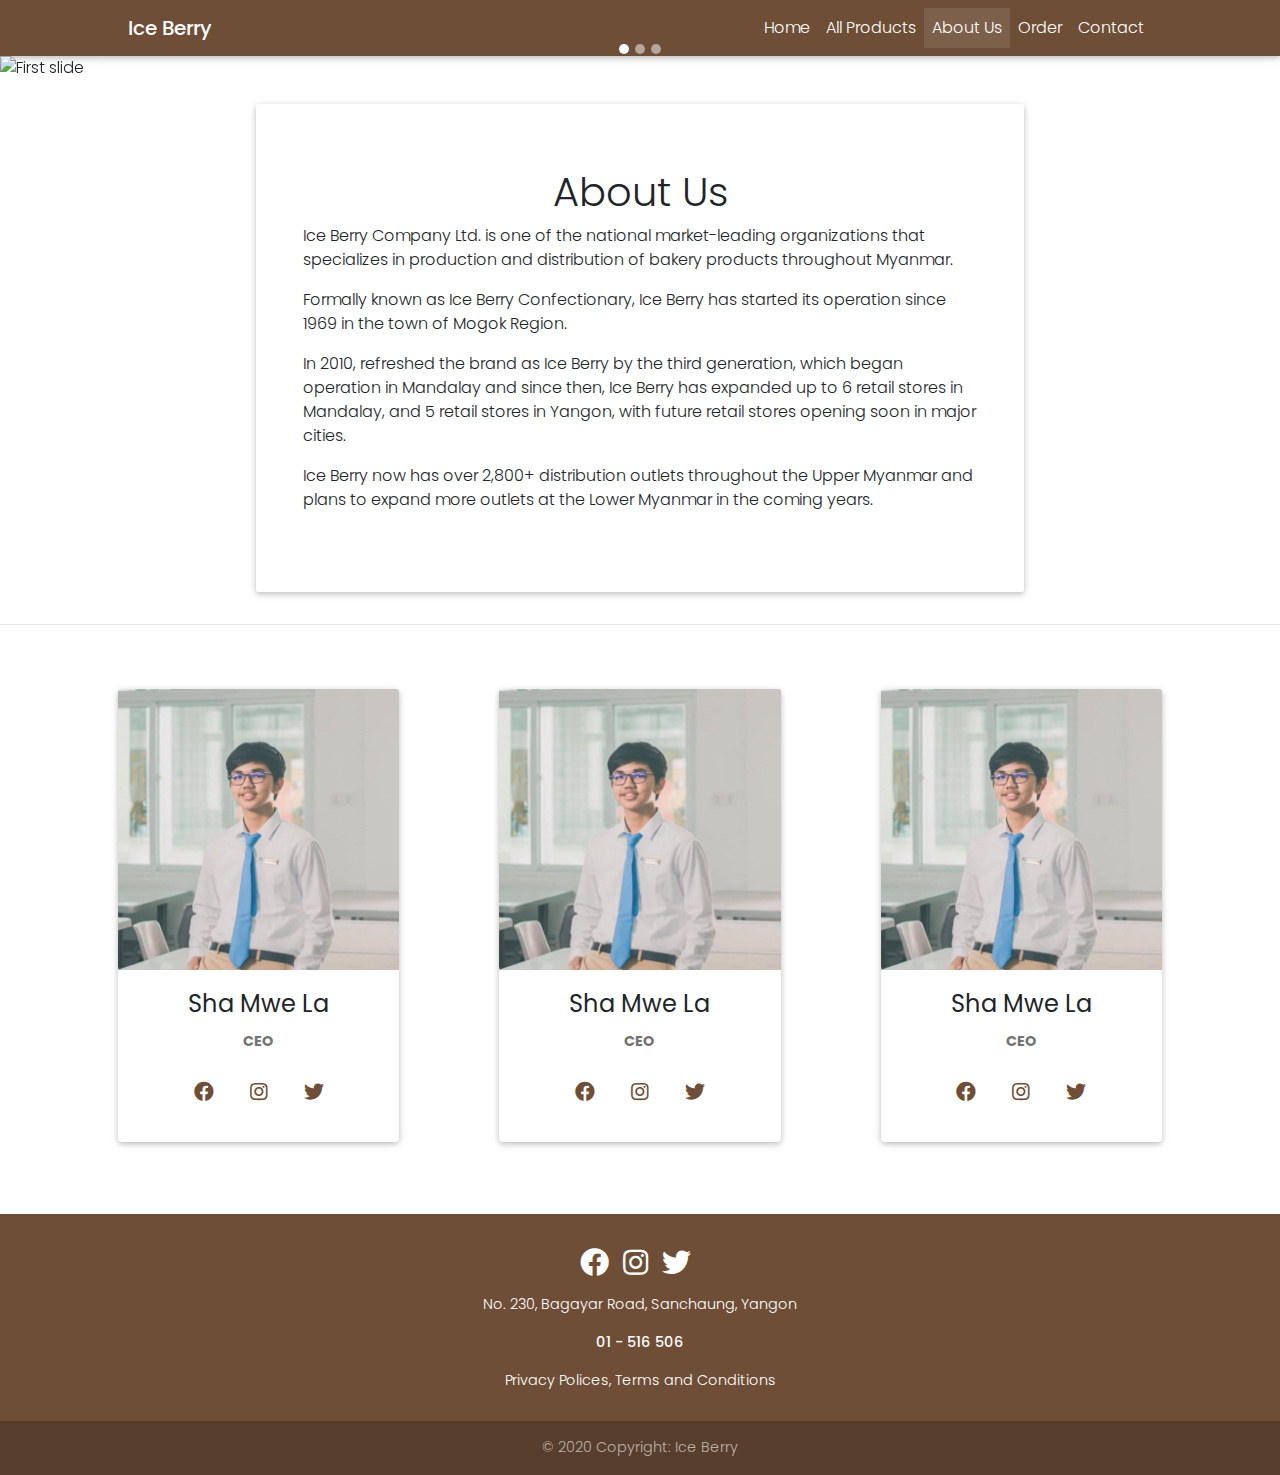
==== about-us.html @ b75a68b3 "add Employees' Social" ====
<!DOCTYPE html>
<html lang="en">

<head>
    <meta charset="UTF-8">
    <meta name="viewport" content="width=device-width, initial-scale=1, shrink-to-fit=no">
    <meta http-equiv="x-ua-compatible" content="ie=edge">
    <title>About Us</title>
    <!-- MDB icon -->
    <!-- <link rel="icon" href="img/mdb-favicon.ico" type="image/x-icon"> -->
    <!-- Font Awesome -->
    <link rel="stylesheet" href="https://use.fontawesome.com/releases/v5.11.2/css/all.css">
    <!-- Google Fonts Poppins -->
    <link href="https://fonts.googleapis.com/css2?family=Poppins:wght@400;700&display=swap" rel="stylesheet">
    <!-- Bootstrap core CSS -->
    <link rel="stylesheet" href="css/bootstrap.min.css">
    <!-- Material Design Bootstrap -->
    <link rel="stylesheet" href="css/mdb.min.css">
    <!-- Your custom styles (optional) -->
    <link rel="stylesheet" href="css/style.css">
</head>

<body>

    <!-- Start your project here-->



    <!--NAVBAR-->
    <header>

        <nav id="my-navbar" class="navbar navbar-expand-lg navbar-dark">

            <a class="navbar-brand" href="home.html"><strong>Ice Berry</strong></a>

            <button class="navbar-toggler" type="button" data-toggle="collapse" data-target="#navbarSupportedContent"
                aria-controls="navbarSupportedContent" aria-expanded="false" aria-label="Toggle navigation">
                <span class="navbar-toggler-icon"></span>
            </button>

            <div class="collapse navbar-collapse" id="navbarSupportedContent">
                <ul class="navbar-nav mr-auto">
                    <li class="nav-item">
                        <a class="nav-link" href="home.html">Home</a>
                    </li>
                    <li class="nav-item">
                        <a class="nav-link" href="all-products.html">All Products</a>
                    </li>
                    <li class="nav-item active">
                        <a class="nav-link" href="about-us.html">About Us<span class="sr-only">(current)</span></a>
                    </li>
                    <li class="nav-item">
                        <a class="nav-link" href="order.html">Order</a>
                    </li>
                    <li class="nav-item">
                        <a class="nav-link" href="contact.html">Contact</a>
                    </li>
                </ul>
            </div>
        </nav>

    </header>
    <!--NAVBAR-->



    <!-- CONTENTS -->



    <!-- ABOUT US IMAGES -->

    <div id="carousel-example-1z" class="carousel slide carousel-fade" data-ride="carousel">

        <!--Indicators-->
        <ol class="carousel-indicators">
            <li data-target="#carousel-example-1z" data-slide-to="0" class="active"></li>
            <li data-target="#carousel-example-1z" data-slide-to="1"></li>
            <li data-target="#carousel-example-1z" data-slide-to="2"></li>
        </ol>
        <!--/.Indicators-->
        <!--Slides-->
        <div class="carousel-inner" role="listbox">
            <!--First slide-->
            <div class="carousel-item active">
                <img class="d-block w-100" src="img/restaurant-photo-1.jpg" alt="First slide">
            </div>
            <!--/First slide-->
            <!--Second slide-->
            <div class="carousel-item">
                <img class="d-block w-100" src="img/restaurant-photo-2.jpg" alt="Second slide">
            </div>
            <!--/Second slide-->
            <!--Third slide-->
            <div class="carousel-item">
                <img class="d-block w-100" src="img/restaurant-photo-3.jpg" alt="Third slide">
            </div>
            <!--/Third slide-->
        </div>
        <!--/.Slides-->

        <!--Controls-->
        <a class="carousel-control-prev" href="#carousel-example-1z" role="button" data-slide="prev">
            <span class="carousel-control-prev-icon" aria-hidden="true"></span>
            <span class="sr-only">Previous</span>
        </a>
        <a class="carousel-control-next" href="#carousel-example-1z" role="button" data-slide="next">
            <span class="carousel-control-next-icon" aria-hidden="true"></span>
            <span class="sr-only">Next</span>
        </a>
        <!--/.Controls-->
    </div>
    <!-- ABOUT US IMAGES -->



    <br>



    <!-- ABOUT US TEXT -->
    <div style="padding-left: 20%; padding-right: 20%;">
        <div class="jumbotron">
            <div class="container">
                <h1 class="text-center">About Us</h1>
                <p>
                    Ice Berry Company Ltd. is one of the national market-leading organizations that specializes in
                    production and distribution of bakery products throughout Myanmar.
                </p>
                <p>
                    Formally known as Ice Berry Confectionary, Ice Berry has started its operation since 1969 in the
                    town of Mogok Region.
                </p>
                <p>
                    In 2010, refreshed the brand as Ice Berry by the third generation, which began operation in
                    Mandalay and since then, Ice Berry has expanded up to 6 retail stores in Mandalay, and 5 retail
                    stores in Yangon, with future retail stores opening soon in major cities.
                </p>
                <p>
                    Ice Berry now has over 2,800+ distribution outlets throughout the Upper Myanmar and plans to
                    expand more outlets at the Lower Myanmar in the coming years.
                </p>
            </div>
        </div>
    </div>
    <!-- ABOUT US TEXT -->



    <hr>




    <!-- EMPLOYEES -->

    <div class="container d-flex justify-content-between p-5 ">
        <!-- Card -->
        <div class="card employees">

            <!-- Card image -->
            <div class="view overlay">
                <img class="card-img-top" src="img/sha-mwe-la.jpg" alt="Card image cap">
                <a href="">
                    <div class="mask rgba-white-slight"></div>
                </a>
            </div>

            <!-- Card content -->
            <div class="card-body text-center">

                <!-- Title -->
                <h4 class="card-title">Sha Mwe La</h4>
                <!-- Text -->
                <p class="card-text">
                    <b>CEO</b>
                </p>
                <div class="employees-social">
                    <!--Facebook-->
                    <a class="btn-floating btn-lg btn-fb" type="button" role="button" href="https://www.facebook.com"
                        target="_blank"><i class="fab fa-facebook"></i></a>
                    <!--Instagram-->
                    <a class="btn-floating btn-lg btn-ig" type="button" role="button" href="https://www.instagram.com"
                        target="_blank"><i class="fab fa-instagram"></i></a>
                    <!--Twitter-->
                    <a class="btn-floating btn-lg btn-tw" type="button" role="button" href="https://twitter.com"
                        target="_blank"><i class="fab fa-twitter"></i></a>
                </div>

            </div>

        </div>
        <!-- Card -->

        <!-- Card -->
        <div class="card employees">

            <!-- Card image -->
            <div class="view overlay">
                <img class="card-img-top" src="img/sha-mwe-la.jpg" alt="Card image cap">
                <a href="">
                    <div class="mask rgba-white-slight"></div>
                </a>
            </div>

            <!-- Card content -->
            <div class="card-body text-center">

                <!-- Title -->
                <h4 class="card-title">Sha Mwe La</h4>
                <!-- Text -->
                <p class="card-text">
                    <b>CEO</b>
                </p>
                <div class="employees-social">
                    <!--Facebook-->
                    <a class="btn-floating btn-lg btn-fb" type="button" role="button" href="https://www.facebook.com"
                        target="_blank"><i class="fab fa-facebook"></i></a>
                    <!--Instagram-->
                    <a class="btn-floating btn-lg btn-ig" type="button" role="button" href="https://www.instagram.com"
                        target="_blank"><i class="fab fa-instagram"></i></a>
                    <!--Twitter-->
                    <a class="btn-floating btn-lg btn-tw" type="button" role="button" href="https://twitter.com"
                        target="_blank"><i class="fab fa-twitter"></i></a>
                </div>

            </div>

        </div>
        <!-- Card -->

        <!-- Card -->
        <div class="card employees">

            <!-- Card image -->
            <div class="view overlay">
                <img class="card-img-top" src="img/sha-mwe-la.jpg" alt="Card image cap">
                <a href="">
                    <div class="mask rgba-white-slight"></div>
                </a>
            </div>

            <!-- Card content -->
            <div class="card-body text-center">

                <!-- Title -->
                <h4 class="card-title">Sha Mwe La</h4>
                <!-- Text -->
                <p class="card-text">
                    <b>CEO</b>
                </p>
                <div class="employees-social">
                    <!--Facebook-->
                    <a class="btn-floating btn-lg btn-fb" type="button" role="button" href="https://www.facebook.com"
                        target="_blank"><i class="fab fa-facebook"></i></a>
                    <!--Instagram-->
                    <a class="btn-floating btn-lg btn-ig" type="button" role="button" href="https://www.instagram.com"
                        target="_blank"><i class="fab fa-instagram"></i></a>
                    <!--Twitter-->
                    <a class="btn-floating btn-lg btn-tw" type="button" role="button" href="https://twitter.com"
                        target="_blank"><i class="fab fa-twitter"></i></a>
                </div>

            </div>

        </div>
        <!-- Card -->
    </div>
    <!-- EMPLOYEES -->



    <br>



    <!-- CONTENTS -->



    <!--FOOTER-->
    <footer id="footer" class="page-footer font-small darken-3">
        <!-- SOCIAL MEDIA -->
        <div id="social-media-div" class="text-center">
            <a href="https://www.facebook.com/Ice-Berry-Cafe-110615587080088" target="_blank">
                <i class="social-media fab fa-facebook fa-2x"></i>
            </a>
            <a href="https://www.instagram.com" target="_blank">
                <i class="social-media fab fa-instagram fa-2x"></i>
            </a>
            <a href="https://twitter.com" target="_blank">
                <i class="social-media fab fa-twitter fa-2x"></i>
            </a>
        </div>
        <!-- SOCIAL MEDIA -->

        <!-- CONTACT BRIEF -->
        <div class="container">
            <p class="text-center">
                No. 230, Bagayar Road, Sanchaung, Yangon
            </p>

            <p class="text-center">
                <strong>
                    01 - 516 506
                </strong>
            </p>
        </div>

        <!-- Privacy Polices and Terms and Conditions -->
        <div class="container">
            <a href="#" id="modalActivate" data-toggle="modal" data-target="#exampleModalPreview">
                <p class="text-center">Privacy Polices, Terms and Conditions</p>
            </a>
        </div>

        <!-- Modal -->
        <div class="modal fade top" id="exampleModalPreview" tabindex="-1" role="dialog"
            aria-labelledby="exampleModalPreviewLabel" aria-hidden="true">
            <div class="modal-dialog modal-lg modal-frame modal-top" role="document">
                <div class="modal-content" style="color: black;">
                    <div class="modal-header">
                        <h5 class="modal-title" id="exampleModalPreviewLabel">Privacy Polices, Terms and Conditions</h5>
                    </div>
                    <div class="modal-body">
                        <p>Welcome to Ice Berry!</p>

                        <p>These terms and conditions outline the rules and regulations for the use of Ice Berry's
                            Website,
                            located at https://ice-berry.netlify.app/.</p>

                        <p>By accessing this website we assume you accept these terms and conditions. Do not continue to
                            use Ice
                            Berry if you do not agree to take all of the terms and conditions stated on this page.
                        </p>

                        <p>The following terminology applies to these Terms and Conditions, Privacy Statement and
                            Disclaimer
                            Notice and all Agreements: "Client", "You" and "Your" refers to you, the person log on this
                            website and
                            compliant to the Company’s terms and conditions. "The Company", "Ourselves", "We", "Our" and
                            "Us",
                            refers to our Company. "Party", "Parties", or "Us", refers to both the Client and ourselves.
                            All terms
                            refer to the offer, acceptance and consideration of payment necessary to undertake the
                            process of our
                            assistance to the Client in the most appropriate manner for the express purpose of meeting
                            the Client’s
                            needs in respect of provision of the Company’s stated services, in accordance with and
                            subject to,
                            prevailing law of Netherlands. Any use of the above terminology or other words in the
                            singular, plural,
                            capitalization and/or he/she or they, are taken as interchangeable and therefore as
                            referring to same.
                        </p>

                    </div>
                    <div class="modal-footer">
                        <button type="button" class="btn" data-dismiss="modal"
                            style="background-color: #6f4e37; color: white;">
                            Close
                        </button>
                    </div>
                </div>
            </div>
        </div>
        <!-- Modal -->
        <!-- Privacy Polices and Terms and Conditions -->

        <!-- Copyright -->
        <div class="footer-copyright text-center py-3">
            © 2020 Copyright: Ice Berry
        </div>
        <!-- Copyright -->

    </footer>
    <!--FOOTER-->
    <!-- End your project here-->

    <!-- jQuery -->
    <script type="text/javascript" src="js/jquery.min.js"></script>
    <!-- Bootstrap tooltips -->
    <script type="text/javascript" src="js/popper.min.js"></script>
    <!-- Bootstrap core JavaScript -->
    <script type="text/javascript" src="js/bootstrap.min.js"></script>
    <!-- MDB core JavaScript -->
    <script type="text/javascript" src="js/mdb.min.js"></script>
    <!-- Your custom scripts (optional) -->
    <script type="text/javascript"></script>

</body>

</html>
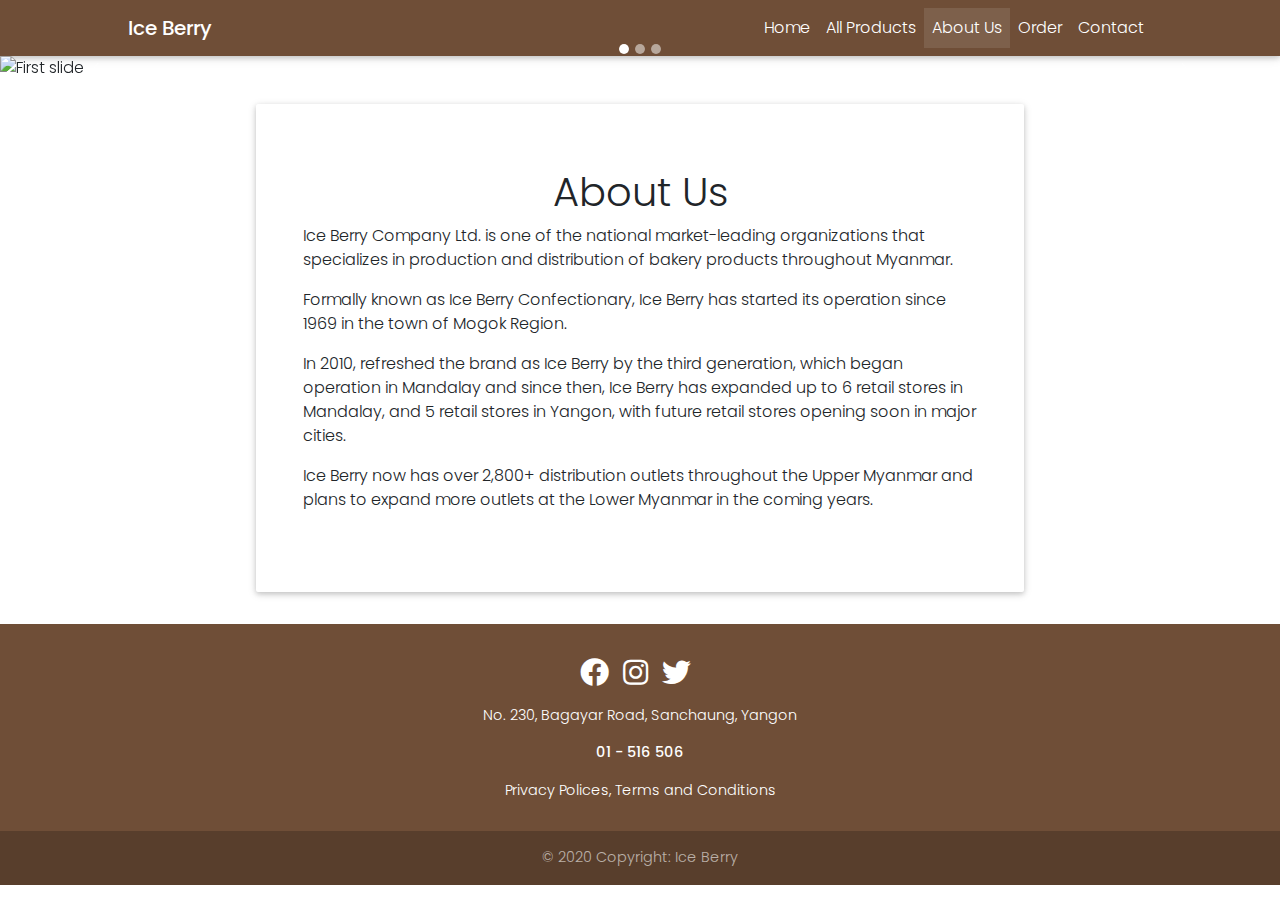
==== commit 74fe5cbd: "deleted Employees Cards" ====
--- a/about-us.html
+++ b/about-us.html
@@ -144,133 +144,6 @@
         </div>
     </div>
     <!-- ABOUT US TEXT -->
-
-
-
-    <hr>
-
-
-
-
-    <!-- EMPLOYEES -->
-
-    <div class="container d-flex justify-content-between p-5 ">
-        <!-- Card -->
-        <div class="card employees">
-
-            <!-- Card image -->
-            <div class="view overlay">
-                <img class="card-img-top" src="img/sha-mwe-la.jpg" alt="Card image cap">
-                <a href="">
-                    <div class="mask rgba-white-slight"></div>
-                </a>
-            </div>
-
-            <!-- Card content -->
-            <div class="card-body text-center">
-
-                <!-- Title -->
-                <h4 class="card-title">Sha Mwe La</h4>
-                <!-- Text -->
-                <p class="card-text">
-                    <b>CEO</b>
-                </p>
-                <div class="employees-social">
-                    <!--Facebook-->
-                    <a class="btn-floating btn-lg btn-fb" type="button" role="button" href="https://www.facebook.com"
-                        target="_blank"><i class="fab fa-facebook"></i></a>
-                    <!--Instagram-->
-                    <a class="btn-floating btn-lg btn-ig" type="button" role="button" href="https://www.instagram.com"
-                        target="_blank"><i class="fab fa-instagram"></i></a>
-                    <!--Twitter-->
-                    <a class="btn-floating btn-lg btn-tw" type="button" role="button" href="https://twitter.com"
-                        target="_blank"><i class="fab fa-twitter"></i></a>
-                </div>
-
-            </div>
-
-        </div>
-        <!-- Card -->
-
-        <!-- Card -->
-        <div class="card employees">
-
-            <!-- Card image -->
-            <div class="view overlay">
-                <img class="card-img-top" src="img/sha-mwe-la.jpg" alt="Card image cap">
-                <a href="">
-                    <div class="mask rgba-white-slight"></div>
-                </a>
-            </div>
-
-            <!-- Card content -->
-            <div class="card-body text-center">
-
-                <!-- Title -->
-                <h4 class="card-title">Sha Mwe La</h4>
-                <!-- Text -->
-                <p class="card-text">
-                    <b>CEO</b>
-                </p>
-                <div class="employees-social">
-                    <!--Facebook-->
-                    <a class="btn-floating btn-lg btn-fb" type="button" role="button" href="https://www.facebook.com"
-                        target="_blank"><i class="fab fa-facebook"></i></a>
-                    <!--Instagram-->
-                    <a class="btn-floating btn-lg btn-ig" type="button" role="button" href="https://www.instagram.com"
-                        target="_blank"><i class="fab fa-instagram"></i></a>
-                    <!--Twitter-->
-                    <a class="btn-floating btn-lg btn-tw" type="button" role="button" href="https://twitter.com"
-                        target="_blank"><i class="fab fa-twitter"></i></a>
-                </div>
-
-            </div>
-
-        </div>
-        <!-- Card -->
-
-        <!-- Card -->
-        <div class="card employees">
-
-            <!-- Card image -->
-            <div class="view overlay">
-                <img class="card-img-top" src="img/sha-mwe-la.jpg" alt="Card image cap">
-                <a href="">
-                    <div class="mask rgba-white-slight"></div>
-                </a>
-            </div>
-
-            <!-- Card content -->
-            <div class="card-body text-center">
-
-                <!-- Title -->
-                <h4 class="card-title">Sha Mwe La</h4>
-                <!-- Text -->
-                <p class="card-text">
-                    <b>CEO</b>
-                </p>
-                <div class="employees-social">
-                    <!--Facebook-->
-                    <a class="btn-floating btn-lg btn-fb" type="button" role="button" href="https://www.facebook.com"
-                        target="_blank"><i class="fab fa-facebook"></i></a>
-                    <!--Instagram-->
-                    <a class="btn-floating btn-lg btn-ig" type="button" role="button" href="https://www.instagram.com"
-                        target="_blank"><i class="fab fa-instagram"></i></a>
-                    <!--Twitter-->
-                    <a class="btn-floating btn-lg btn-tw" type="button" role="button" href="https://twitter.com"
-                        target="_blank"><i class="fab fa-twitter"></i></a>
-                </div>
-
-            </div>
-
-        </div>
-        <!-- Card -->
-    </div>
-    <!-- EMPLOYEES -->
-
-
-
-    <br>
 
 
 
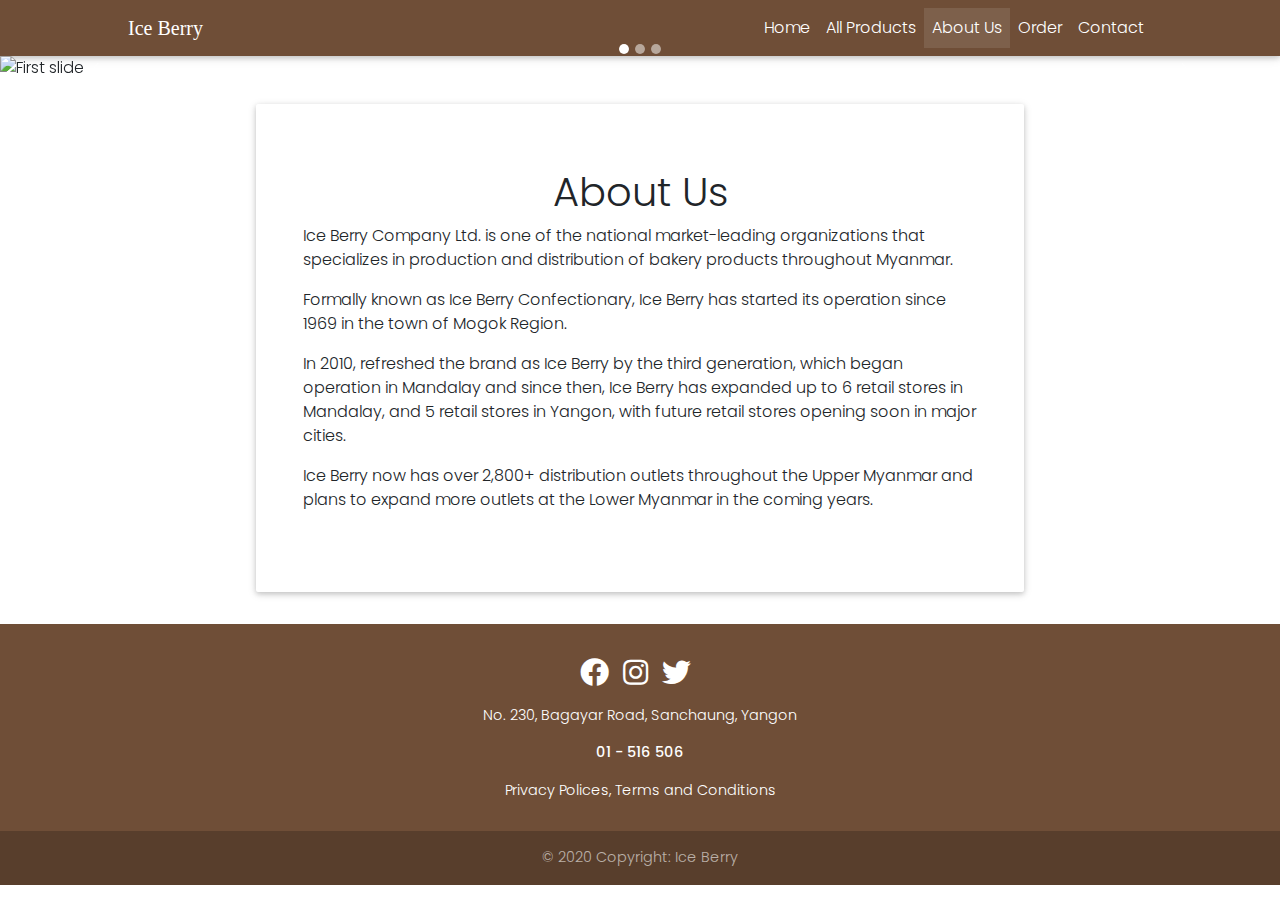
==== commit 600a15de: "add Google Fonts in all HTML files" ====
--- a/about-us.html
+++ b/about-us.html
@@ -6,12 +6,11 @@
     <meta name="viewport" content="width=device-width, initial-scale=1, shrink-to-fit=no">
     <meta http-equiv="x-ua-compatible" content="ie=edge">
     <title>About Us</title>
-    <!-- MDB icon -->
-    <!-- <link rel="icon" href="img/mdb-favicon.ico" type="image/x-icon"> -->
     <!-- Font Awesome -->
     <link rel="stylesheet" href="https://use.fontawesome.com/releases/v5.11.2/css/all.css">
-    <!-- Google Fonts Poppins -->
+    <!-- GOOGLE FONTS -->
     <link href="https://fonts.googleapis.com/css2?family=Poppins:wght@400;700&display=swap" rel="stylesheet">
+    <link href="https://fonts.googleapis.com/css2?family=Permanent+Marker&display=swap" rel="stylesheet">
     <!-- Bootstrap core CSS -->
     <link rel="stylesheet" href="css/bootstrap.min.css">
     <!-- Material Design Bootstrap -->
@@ -29,7 +28,7 @@
     <!--NAVBAR-->
     <header>
 
-        <nav id="my-navbar" class="navbar navbar-expand-lg navbar-dark">
+        <nav class="navbar navbar-expand-lg navbar-dark">
 
             <a class="navbar-brand" href="home.html"><strong>Ice Berry</strong></a>
 
--- a/css/style.css
+++ b/css/style.css
@@ -1,17 +1,15 @@
 * {
-    padding: 0;
-    margin: 0;
     font-family: 'Poppins', sans-serif;
 }
 
-#my-navbar {
+.navbar {
     padding-left: 10%;
     padding-right: 10%;
     background-color: #6f4e37;
 }
 
-.navbar-nav {
-    margin-left: 70px;
+.navbar-brand strong {
+    font-family: 'Permanent Marker', cursive;
 }
 
 #navbarSupportedContent {
@@ -19,23 +17,16 @@
     margin-left: auto
 }
 
-.rating-list {
-    list-style-type: none;
+.navbar-nav {
+    margin-left: 70px;
 }
 
 .products {
     padding: 0;
 }
 
-/* TO ADD SPACES BETWEEN CARDS */
-.employees:nth-child(1),
-.employees:nth-child(2) {
-    margin-right: 100px;
-}
-
-/* EMPLOYEES' SOCIAL MEDIA ICONS */
-.employees-social a {
-    color: #6f4e37;
+.rating-list {
+    list-style-type: none;
 }
 
 #footer {
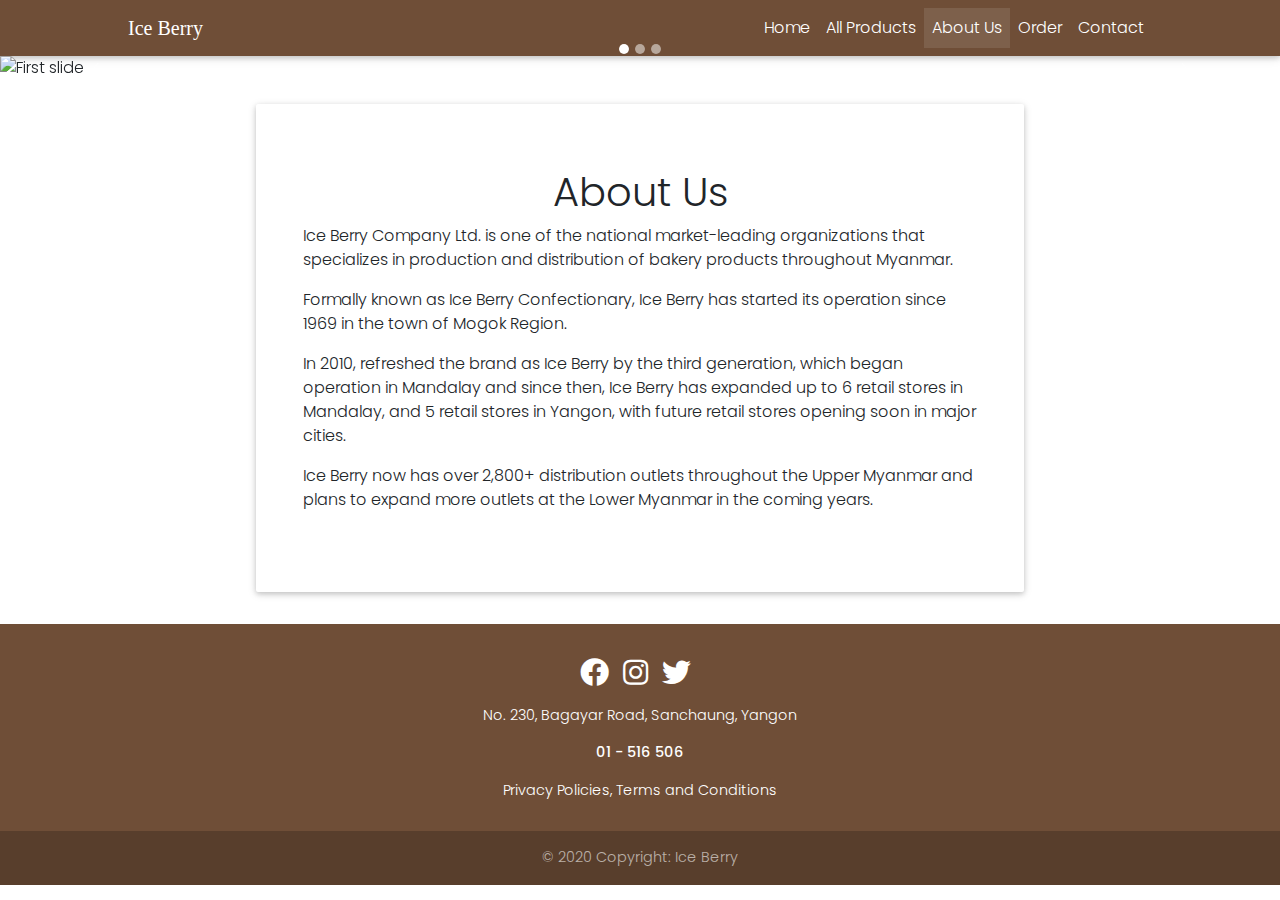
==== commit ba5e6799: "fix "policies" typo" ====
--- a/about-us.html
+++ b/about-us.html
@@ -179,10 +179,10 @@
             </p>
         </div>
 
-        <!-- Privacy Polices and Terms and Conditions -->
+        <!-- Privacy Policies and Terms and Conditions -->
         <div class="container">
             <a href="#" id="modalActivate" data-toggle="modal" data-target="#exampleModalPreview">
-                <p class="text-center">Privacy Polices, Terms and Conditions</p>
+                <p class="text-center">Privacy Policies, Terms and Conditions</p>
             </a>
         </div>
 
@@ -192,7 +192,8 @@
             <div class="modal-dialog modal-lg modal-frame modal-top" role="document">
                 <div class="modal-content" style="color: black;">
                     <div class="modal-header">
-                        <h5 class="modal-title" id="exampleModalPreviewLabel">Privacy Polices, Terms and Conditions</h5>
+                        <h5 class="modal-title" id="exampleModalPreviewLabel">Privacy Policies, Terms and Conditions
+                        </h5>
                     </div>
                     <div class="modal-body">
                         <p>Welcome to Ice Berry!</p>
@@ -237,7 +238,7 @@
             </div>
         </div>
         <!-- Modal -->
-        <!-- Privacy Polices and Terms and Conditions -->
+        <!-- Privacy Policies and Terms and Conditions -->
 
         <!-- Copyright -->
         <div class="footer-copyright text-center py-3">
